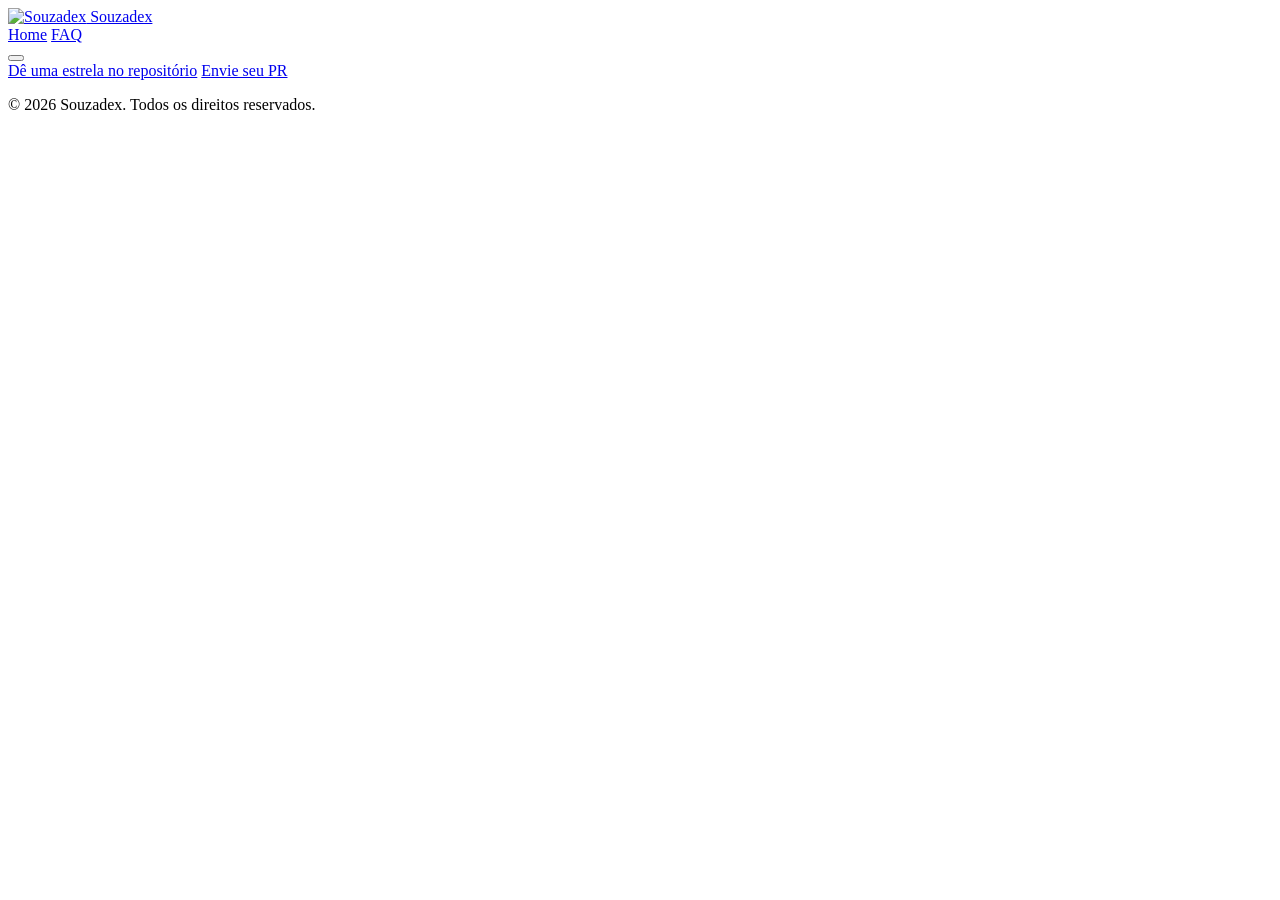
==== index.html @ e67b4b1d "Refactor code structure for improved readability and maintainability" ====
<!DOCTYPE html>
<html lang="pt-BR">

<head>
  <meta charset="utf-8">
  <meta name="viewport" content="width=device-width, initial-scale=1">
  <title>Souzadex</title>
  <meta name="description" content="Galeria de fotos de IA do @souzaa.dev">
  <meta property="og:type" content="website">
  <meta property="og:title" content="Souzadex">
  <meta property="og:description" content="Galeria de fotos de IA do @souzaa.dev">
  <meta property="og:url" content="https://souzadex.vercel.app/">
  <meta property="og:image" content="https://souzadex.vercel.app/assets/preview.png">
  <meta property="og:image:width" content="968">
  <meta property="og:image:height" content="443">
  <meta name="twitter:card" content="summary_large_image">
  <meta name="twitter:title" content="Souzadex">
  <meta name="twitter:description" content="Galeria de fotos de IA do @souzaa.dev">
  <meta name="twitter:image" content="https://souzadex.vercel.app/assets/preview.png">
  <link rel="icon" href="assets/icon.ico" type="image/x-icon">
  <link rel="stylesheet" href="styles/style.css">
</head>

<body>
  <header class="header">
    <div class="container header-inner">
      <a class="brand" href="./">
        <img class="brand-mark" src="assets/logo.png" alt="Souzadex" width="42" height="42">
        Souzadex
      </a>
      <nav class="header-nav">
        <a href="index.html">Home</a>
        <a href="faq.html">FAQ</a>
      </nav>
      <button class="menu-toggle" type="button" aria-label="Abrir menu" aria-expanded="false">
        <span></span>
        <span></span>
        <span></span>
      </button>
      <nav class="header-links">
        <a href="https://github.com/matheusaudibert/souzadex" target="_blank" rel="noopener">Dê uma estrela
          no repositório</a>
        <a href="https://github.com/matheusaudibert/souzadex/blob/main/CONTRIBUTING.md#enviando-um-souza"
          target="_blank" rel="noopener">Envie seu PR</a>
      </nav>
    </div>
  </header>

  <main class="container">
    <div class="grid" id="grid"></div>
  </main>

  <footer class="footer">
    <div class="container">
      <p>© 2026 Souzadex. Todos os direitos reservados.</p>
    </div>
  </footer>

  <script src="souzas.js"></script>
  <script src="scripts/script.js"></script>
  <script src="scripts/menu.js"></script>
</body>

</html>
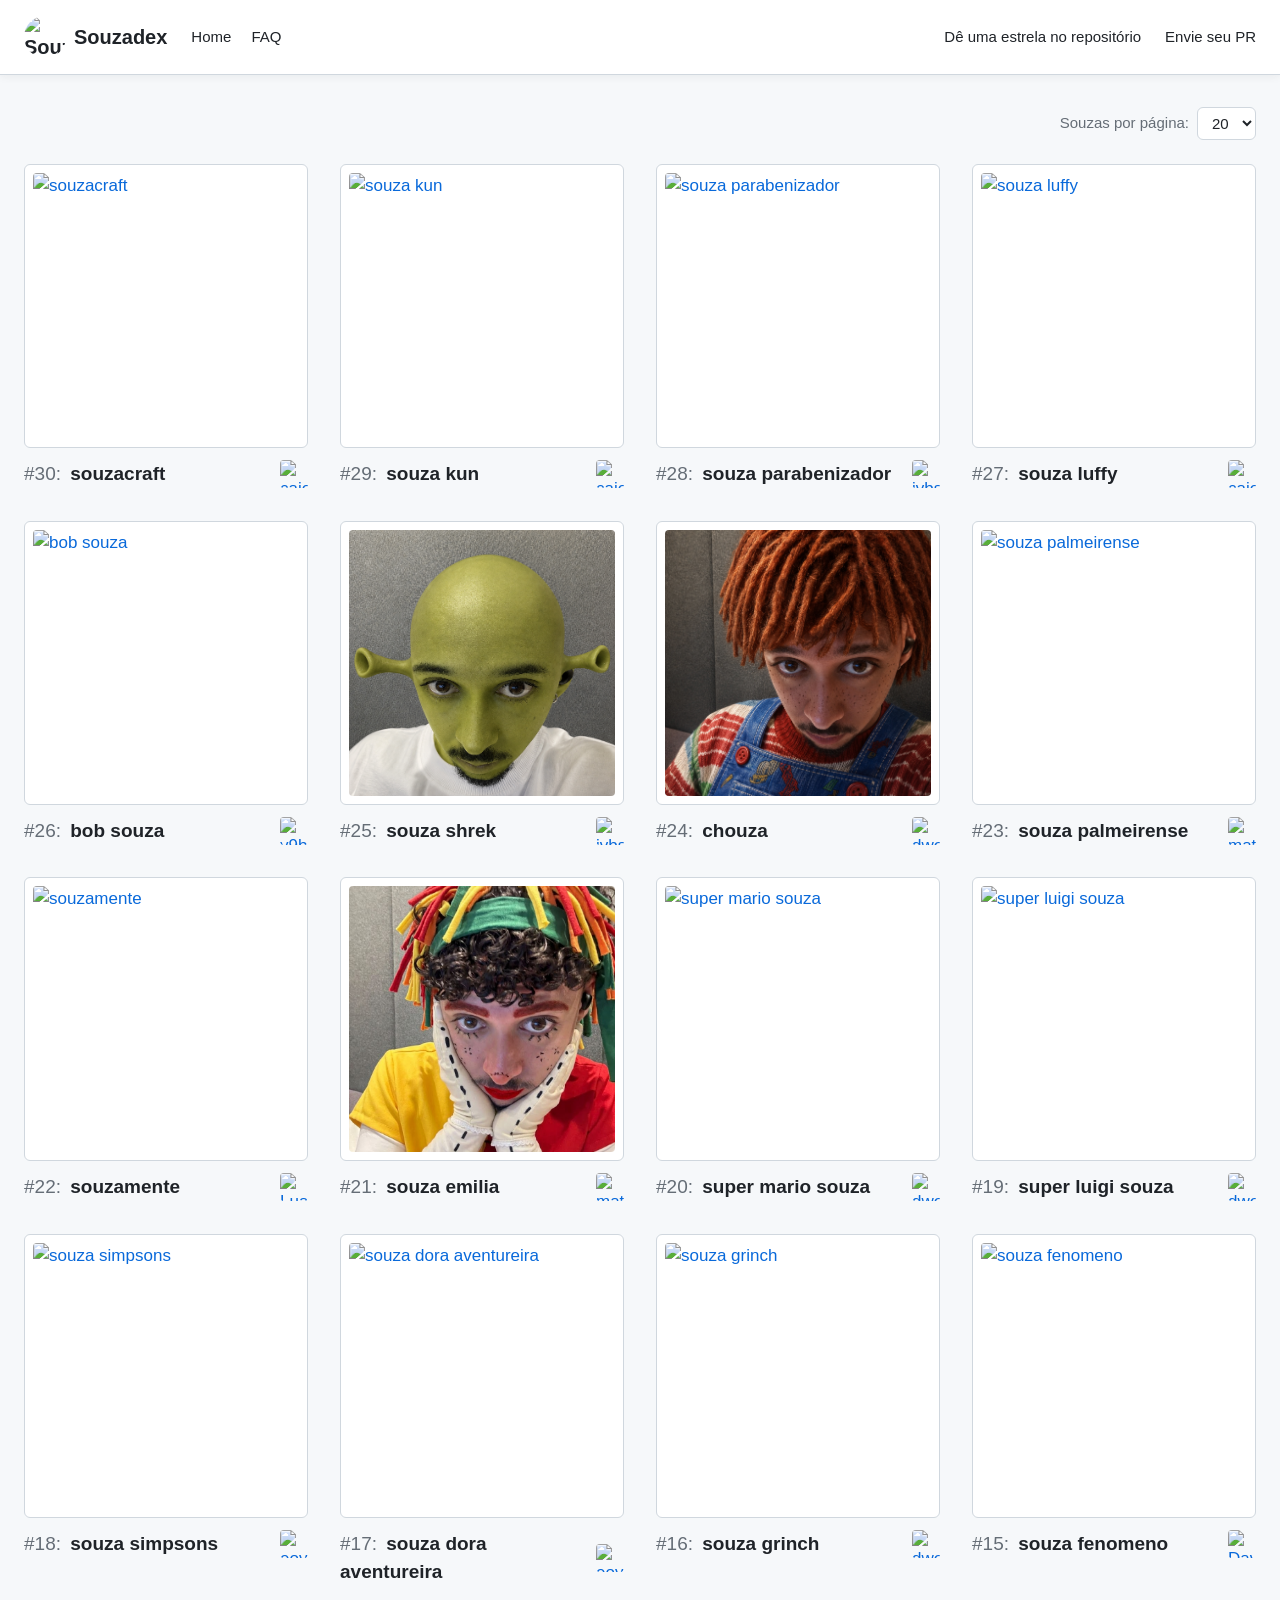
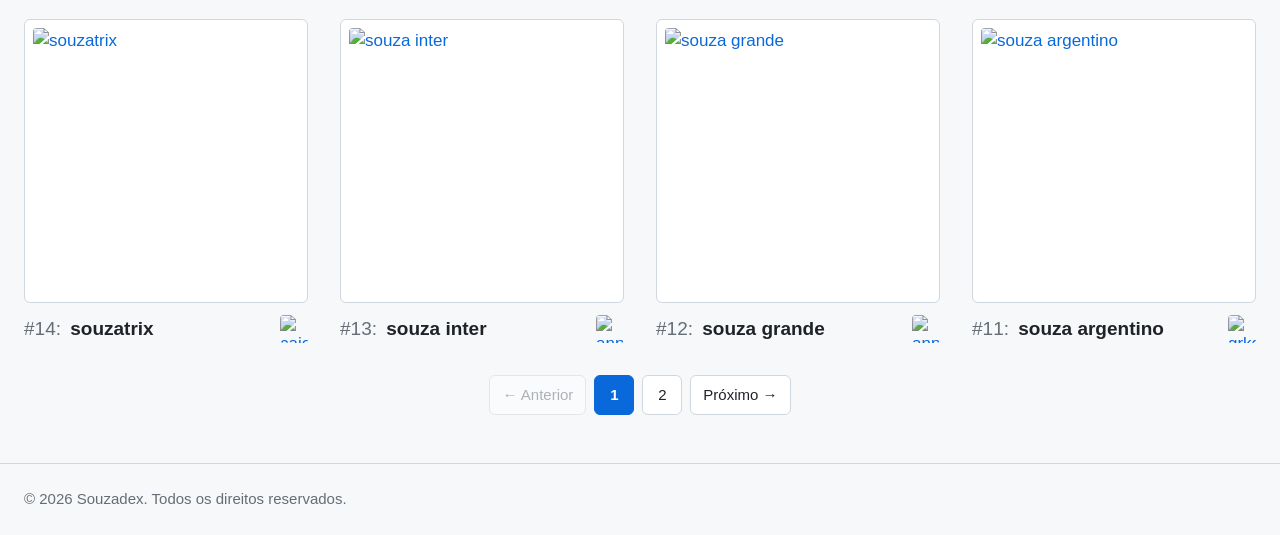
==== commit 29daeb21: "feat: adiciona paginação e controle de tamanho de página na galeria" ====
--- a/index.html
+++ b/index.html
@@ -47,7 +47,14 @@
   </header>
 
   <main class="container">
+    <div class="toolbar">
+      <label class="page-size-control">
+        <span>Souzas por página:</span>
+        <select id="page-size" aria-label="Souzas por página"></select>
+      </label>
+    </div>
     <div class="grid" id="grid"></div>
+    <nav class="pagination" id="pagination" aria-label="Paginação"></nav>
   </main>
 
   <footer class="footer">
--- a/styles/style.css
+++ b/styles/style.css
@@ -0,0 +1,489 @@
+@font-face {
+  font-family: "Alliance No.1";
+  src: url("../assets/fonts/AllianceNo1-Regular.woff2") format("woff2");
+  font-weight: 400;
+  font-style: normal;
+  font-display: swap;
+}
+
+@font-face {
+  font-family: "Alliance No.1";
+  src: url("../assets/fonts/AllianceNo1-Medium.woff2") format("woff2");
+  font-weight: 500;
+  font-style: normal;
+  font-display: swap;
+}
+
+@font-face {
+  font-family: "Alliance No.1";
+  src: url("../assets/fonts/AllianceNo1-SemiBold.woff2") format("woff2");
+  font-weight: 600;
+  font-style: normal;
+  font-display: swap;
+}
+
+@font-face {
+  font-family: "Alliance No.1";
+  src: url("../assets/fonts/AllianceNo1-Bold.woff2") format("woff2");
+  font-weight: 700;
+  font-style: normal;
+  font-display: swap;
+}
+
+:root {
+  --bg: #f6f8fa;
+  --card-bg: #ffffff;
+  --border: #d0d7de;
+  --text: #1f2328;
+  --text-muted: #656d76;
+  --link: #0969da;
+  --radius: 6px;
+}
+
+* {
+  box-sizing: border-box;
+  margin: 0;
+  padding: 0;
+}
+
+html {
+  overflow-y: scroll;
+}
+
+body {
+  font-family: "Alliance No.1", -apple-system, BlinkMacSystemFont, "Segoe UI", "Noto Sans", Helvetica, Arial, sans-serif;
+  background: var(--bg);
+  color: var(--text);
+  font-size: 17px;
+  line-height: 1.5;
+}
+
+a {
+  color: var(--link);
+  text-decoration: none;
+}
+
+a:hover {
+  text-decoration: underline;
+}
+
+.container {
+  max-width: 1600px;
+  margin: 0 auto;
+  padding: 0 24px;
+}
+
+@media (max-width: 640px) {
+  .container {
+    padding: 0 8px;
+  }
+}
+
+/* Header */
+.header {
+  position: sticky;
+  top: 0;
+  z-index: 10;
+  background: var(--card-bg);
+  border-bottom: 1px solid var(--border);
+  box-shadow: 0 2px 8px rgba(31, 35, 40, 0.06);
+  margin-bottom: 32px;
+}
+
+.header-inner {
+  display: flex;
+  align-items: center;
+  gap: 16px;
+  padding-top: 16px;
+  padding-bottom: 16px;
+}
+
+.brand {
+  display: flex;
+  align-items: center;
+  gap: 8px;
+  font-size: 20px;
+  font-weight: 600;
+  color: var(--text);
+}
+
+.brand:hover {
+  text-decoration: none;
+}
+
+.brand-mark {
+  display: block;
+  width: 42px;
+  height: 42px;
+  border-radius: 50%;
+  object-fit: cover;
+}
+
+.header-nav {
+  display: flex;
+  align-items: center;
+  gap: 20px;
+  margin-left: 8px;
+  font-size: 15px;
+}
+
+.header-nav a {
+  color: var(--text);
+}
+
+.header-links {
+  display: flex;
+  align-items: center;
+  gap: 24px;
+  margin-left: auto;
+  font-size: 15px;
+}
+
+.header-links a {
+  color: var(--text);
+}
+
+.menu-toggle {
+  display: none;
+  flex-direction: column;
+  justify-content: center;
+  gap: 5px;
+  width: 40px;
+  height: 40px;
+  margin-left: auto;
+  padding: 10px 9px;
+  background: none;
+  border: 1px solid var(--border);
+  border-radius: var(--radius);
+  cursor: pointer;
+}
+
+.menu-toggle span {
+  display: block;
+  width: 100%;
+  height: 2px;
+  background: var(--text);
+  border-radius: 1px;
+  transition: transform 0.2s ease, opacity 0.2s ease;
+}
+
+@media (max-width: 768px) {
+  .menu-toggle {
+    display: flex;
+  }
+
+  .menu-open .menu-toggle span:nth-child(1) {
+    transform: translateY(7px) rotate(45deg);
+  }
+
+  .menu-open .menu-toggle span:nth-child(2) {
+    opacity: 0;
+  }
+
+  .menu-open .menu-toggle span:nth-child(3) {
+    transform: translateY(-7px) rotate(-45deg);
+  }
+
+  .header-links {
+    display: none;
+    position: absolute;
+    top: 100%;
+    left: 0;
+    right: 0;
+    flex-direction: column;
+    align-items: stretch;
+    gap: 0;
+    margin: 0;
+    padding: 4px 24px;
+    background: var(--card-bg);
+    border-bottom: 1px solid var(--border);
+    box-shadow: 0 8px 16px rgba(31, 35, 40, 0.1);
+  }
+
+  .menu-open .header-links {
+    display: flex;
+  }
+
+  .header-links a {
+    padding: 12px 0;
+  }
+
+  .header-links a + a {
+    border-top: 1px solid var(--border);
+  }
+}
+
+/* Grid */
+.grid {
+  display: grid;
+  grid-template-columns: repeat(4, 1fr);
+  gap: 32px;
+  padding-bottom: 32px;
+}
+
+@media (max-width: 1024px) {
+  .grid {
+    grid-template-columns: repeat(3, 1fr);
+  }
+}
+
+@media (max-width: 768px) {
+  .grid {
+    grid-template-columns: repeat(2, 1fr);
+  }
+}
+
+@media (max-width: 480px) {
+  .grid {
+    grid-template-columns: 1fr;
+  }
+}
+
+/* Toolbar */
+.toolbar {
+  display: flex;
+  justify-content: flex-end;
+  margin-bottom: 24px;
+}
+
+.page-size-control {
+  display: inline-flex;
+  align-items: center;
+  gap: 8px;
+  font-size: 15px;
+  color: var(--text-muted);
+}
+
+.page-size-control select {
+  font-family: inherit;
+  font-size: 15px;
+  color: var(--text);
+  background: var(--card-bg);
+  border: 1px solid var(--border);
+  border-radius: var(--radius);
+  padding: 6px 10px;
+  cursor: pointer;
+}
+
+.page-size-control select:hover {
+  border-color: var(--text-muted);
+}
+
+/* Pagination */
+.pagination {
+  display: flex;
+  flex-wrap: wrap;
+  align-items: center;
+  justify-content: center;
+  gap: 8px;
+  padding-bottom: 48px;
+}
+
+.pagination:empty {
+  display: none;
+}
+
+.page-link,
+.page-current,
+.page-disabled,
+.page-ellipsis {
+  display: inline-flex;
+  align-items: center;
+  justify-content: center;
+  min-width: 40px;
+  height: 40px;
+  padding: 0 12px;
+  border-radius: var(--radius);
+  font-size: 15px;
+}
+
+.page-link {
+  color: var(--text);
+  background: var(--card-bg);
+  border: 1px solid var(--border);
+  transition: box-shadow 0.15s ease, border-color 0.15s ease;
+}
+
+.page-link:hover {
+  text-decoration: none;
+  border-color: var(--text-muted);
+  box-shadow: 0 2px 8px rgba(31, 35, 40, 0.08);
+}
+
+.page-current {
+  color: #fff;
+  background: var(--link);
+  border: 1px solid var(--link);
+  font-weight: 600;
+}
+
+.page-disabled {
+  color: var(--text-muted);
+  background: var(--card-bg);
+  border: 1px solid var(--border);
+  opacity: 0.5;
+}
+
+.page-ellipsis {
+  color: var(--text-muted);
+}
+
+/* Card */
+.card-image {
+  display: block;
+  padding: 8px;
+  margin-bottom: 12px;
+  background: var(--card-bg);
+  border: 1px solid var(--border);
+  border-radius: var(--radius);
+  transition: box-shadow 0.15s ease, transform 0.15s ease;
+}
+
+.card-image:hover {
+  box-shadow: 0 3px 12px rgba(31, 35, 40, 0.15);
+  transform: translateY(-2px);
+}
+
+.card-image img {
+  display: block;
+  width: 100%;
+  aspect-ratio: 1;
+  object-fit: cover;
+  border-radius: calc(var(--radius) - 2px);
+}
+
+.card-info {
+  display: flex;
+  align-items: center;
+  justify-content: space-between;
+  gap: 8px;
+}
+
+.card-title {
+  font-size: 19px;
+  font-weight: 600;
+}
+
+.card-title a {
+  color: var(--text);
+}
+
+.card-number {
+  color: var(--text-muted);
+  font-weight: 400;
+  padding-right: 4px;
+}
+
+.card-authors {
+  display: flex;
+  flex-wrap: nowrap;
+  gap: 4px;
+}
+
+.card-authors img {
+  display: block;
+  border-radius: 4px;
+}
+
+/* Detail page */
+.back-link {
+  font-size: 15px;
+  margin-left: auto;
+  color: var(--text-muted);
+}
+
+.detail-container {
+  display: flex;
+  justify-content: center;
+  padding-bottom: 48px;
+}
+
+.card-detail {
+  width: 100%;
+  max-width: 640px;
+}
+
+.card-detail .card-image:hover {
+  transform: none;
+}
+
+.card-detail .card-title {
+  font-size: 26px;
+}
+
+/* FAQ */
+.faq {
+  max-width: 760px;
+  padding-bottom: 64px;
+}
+
+.faq-title {
+  font-size: 44px;
+  font-weight: 700;
+  margin-bottom: 8px;
+}
+
+.faq-subtitle {
+  font-size: 18px;
+  color: var(--text-muted);
+  margin-bottom: 48px;
+}
+
+.faq-item {
+  margin-bottom: 40px;
+}
+
+.faq-item h2 {
+  font-size: 22px;
+  font-weight: 600;
+  margin-bottom: 8px;
+}
+
+.faq-item hr {
+  border: 0;
+  border-top: 1px solid var(--border);
+  margin-bottom: 16px;
+}
+
+.faq-item p {
+  margin-bottom: 12px;
+}
+
+.faq-item ul {
+  padding-left: 24px;
+}
+
+.faq-item li {
+  margin-bottom: 6px;
+}
+
+/* Empty state */
+.empty {
+  padding: 48px 0;
+  text-align: center;
+  color: var(--text-muted);
+}
+
+/* Footer */
+.footer {
+  color: var(--text-muted);
+  font-size: 15px;
+}
+
+.footer .container {
+  border-top: 1px solid var(--border);
+  padding-top: 24px;
+  padding-bottom: 24px;
+}
+
+@media (max-width: 768px) {
+  .footer {
+    text-align: center;
+  }
+}
+
+@media (max-width: 640px) {
+  .header-links {
+    padding: 4px 8px;
+  }
+}
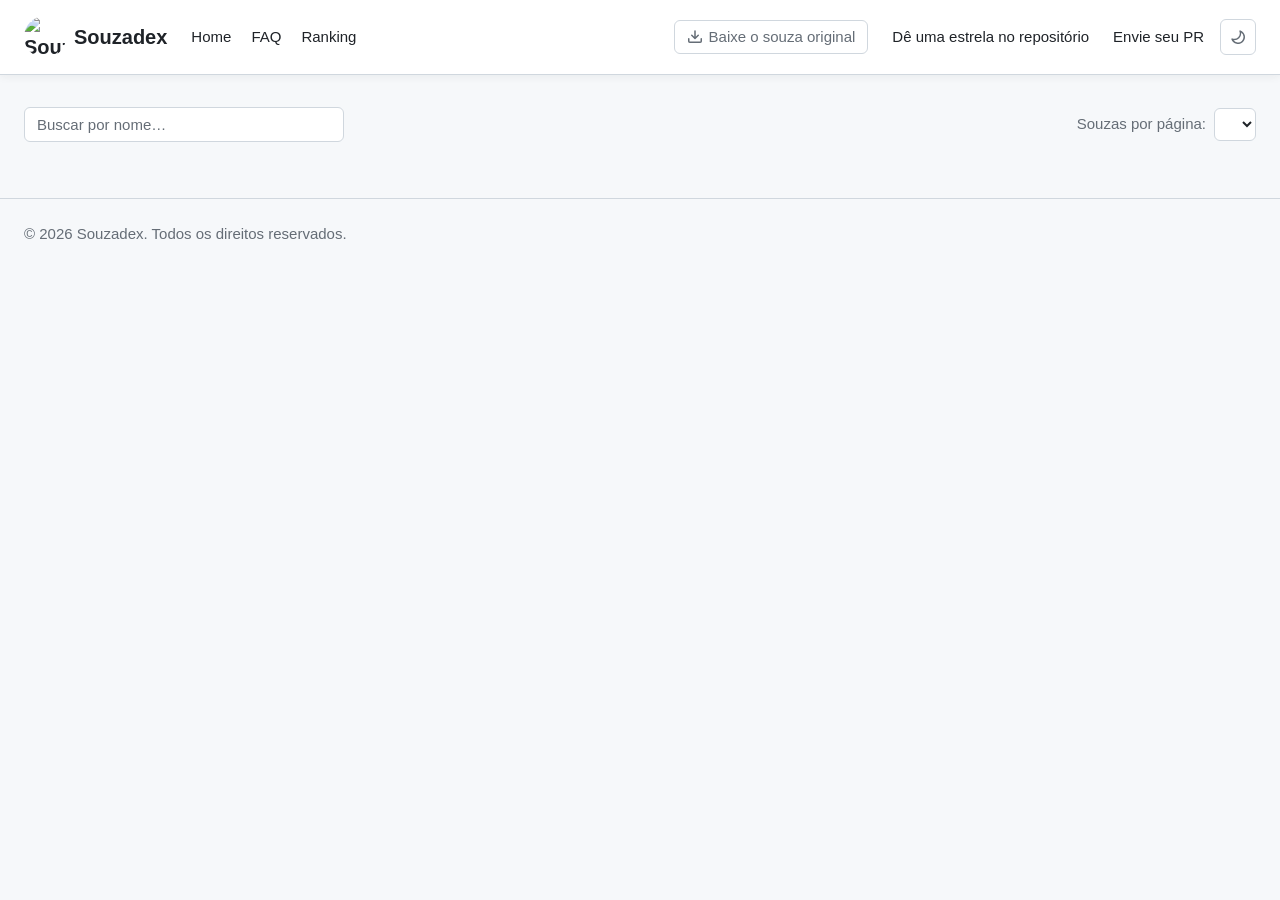
==== commit a16e462c: "Merge pull request #50 from matheusaudibert/feature/dark-mode feat: implement dark mode toggle funct" ====
--- a/index.html
+++ b/index.html
@@ -19,6 +19,7 @@
   <meta name="twitter:image" content="https://souzadex.vercel.app/assets/preview.png">
   <link rel="icon" href="assets/icon.ico" type="image/x-icon">
   <link rel="stylesheet" href="styles/style.css">
+  <script src="scripts/theme.js"></script>
 </head>
 
 <body>
@@ -29,8 +30,9 @@
         Souzadex
       </a>
       <nav class="header-nav">
-        <a href="index.html">Home</a>
+        <a href="./">Home</a>
         <a href="faq.html">FAQ</a>
+        <a href="ranking.html">Ranking</a>
       </nav>
       <button class="menu-toggle" type="button" aria-label="Abrir menu" aria-expanded="false">
         <span></span>
@@ -38,16 +40,35 @@
         <span></span>
       </button>
       <nav class="header-links">
+        <a class="download-original" href="https://raw.githubusercontent.com/matheusaudibert/souzadex/main/assets/images/original.jpeg">
+          <svg width="16" height="16" viewBox="0 0 16 16" fill="currentColor" aria-hidden="true">
+            <path d="M2.75 14A1.75 1.75 0 0 1 1 12.25v-2.5a.75.75 0 0 1 1.5 0v2.5c0 .138.112.25.25.25h10.5a.25.25 0 0 0 .25-.25v-2.5a.75.75 0 0 1 1.5 0v2.5A1.75 1.75 0 0 1 13.25 14Z"/>
+            <path d="M7.25 7.689V2a.75.75 0 0 1 1.5 0v5.689l1.97-1.969a.749.749 0 1 1 1.06 1.06l-3.25 3.25a.749.749 0 0 1-1.06 0L4.22 6.78a.749.749 0 1 1 1.06-1.06l1.97 1.969Z"/>
+          </svg>
+          Baixe o souza original
+        </a>
         <a href="https://github.com/matheusaudibert/souzadex" target="_blank" rel="noopener">Dê uma estrela
           no repositório</a>
         <a href="https://github.com/matheusaudibert/souzadex/blob/main/CONTRIBUTING.md#enviando-um-souza"
           target="_blank" rel="noopener">Envie seu PR</a>
       </nav>
+      <button class="theme-toggle" type="button" aria-label="Alternar tema">
+        <svg class="icon-moon" width="16" height="16" viewBox="0 0 16 16" fill="currentColor" aria-hidden="true">
+          <path d="M9.598 1.591a.749.749 0 0 1 .785-.175 7.001 7.001 0 1 1-8.967 8.967.75.75 0 0 1 .961-.96 5.5 5.5 0 0 0 7.046-7.046.75.75 0 0 1 .175-.786Zm1.616 1.945a7 7 0 0 1-7.678 7.678 5.499 5.499 0 1 0 7.678-7.678Z"/>
+        </svg>
+        <svg class="icon-sun" width="16" height="16" viewBox="0 0 16 16" fill="currentColor" aria-hidden="true">
+          <path d="M8 12a4 4 0 1 1 0-8 4 4 0 0 1 0 8Zm0-1.5a2.5 2.5 0 1 0 0-5 2.5 2.5 0 0 0 0 5Zm5.657-8.157a.75.75 0 0 1 0 1.061l-1.061 1.06a.749.749 0 0 1-1.275-.326.749.749 0 0 1 .215-.734l1.06-1.06a.75.75 0 0 1 1.06 0Zm-9.193 9.193a.75.75 0 0 1 0 1.06l-1.06 1.061a.75.75 0 1 1-1.061-1.06l1.06-1.061a.75.75 0 0 1 1.061 0ZM8 0a.75.75 0 0 1 .75.75v1.5a.75.75 0 0 1-1.5 0V.75A.75.75 0 0 1 8 0ZM3 8a.75.75 0 0 1-.75.75H.75a.75.75 0 0 1 0-1.5h1.5A.75.75 0 0 1 3 8Zm13 0a.75.75 0 0 1-.75.75h-1.5a.75.75 0 0 1 0-1.5h1.5A.75.75 0 0 1 16 8Zm-8 5a.75.75 0 0 1 .75.75v1.5a.75.75 0 0 1-1.5 0v-1.5A.75.75 0 0 1 8 13Zm3.536-1.464a.75.75 0 0 1 1.06 0l1.061 1.06a.75.75 0 0 1-1.06 1.061l-1.061-1.06a.75.75 0 0 1 0-1.061ZM2.343 2.343a.75.75 0 0 1 1.061 0l1.06 1.061a.751.751 0 0 1-.326 1.275.751.751 0 0 1-.734-.215l-1.06-1.06a.75.75 0 0 1 0-1.06Z"/>
+        </svg>
+      </button>
     </div>
   </header>
 
   <main class="container">
     <div class="toolbar">
+      <div class="search-control">
+        <input id="search" type="search" placeholder="Buscar por nome…"
+          aria-label="Buscar Souza por nome" autocomplete="off" spellcheck="false">
+      </div>
       <label class="page-size-control">
         <span>Souzas por página:</span>
         <select id="page-size" aria-label="Souzas por página"></select>
@@ -63,9 +84,8 @@
     </div>
   </footer>
 
-  <script src="souzas.js"></script>
   <script src="scripts/script.js"></script>
   <script src="scripts/menu.js"></script>
 </body>
 
-</html>+</html>
--- a/styles/style.css
+++ b/styles/style.css
@@ -37,7 +37,28 @@
   --text: #1f2328;
   --text-muted: #656d76;
   --link: #0969da;
+  --focus-ring: rgba(9, 105, 218, 0.15);
   --radius: 6px;
+  color-scheme: light;
+}
+
+:root[data-theme="dark"] {
+  --bg: #0d1117;
+  --card-bg: #161b22;
+  --border: #30363d;
+  --text: #e6edf3;
+  --text-muted: #8b949e;
+  --link: #4493f8;
+  --focus-ring: rgba(68, 147, 248, 0.25);
+  color-scheme: dark;
+}
+
+:root[data-theme="dark"] .header {
+  box-shadow: 0 2px 8px rgba(0, 0, 0, 0.4);
+}
+
+:root[data-theme="dark"] .card-image:hover {
+  box-shadow: 0 3px 12px rgba(0, 0, 0, 0.5);
 }
 
 * {
@@ -141,6 +162,27 @@
 
 .header-links a {
   color: var(--text);
+}
+
+.download-original {
+  display: inline-flex;
+  align-items: center;
+  gap: 6px;
+  padding: 5px 12px;
+  color: var(--text-muted);
+  border: 1px solid var(--border);
+  border-radius: var(--radius);
+  transition: color 0.15s ease, border-color 0.15s ease;
+}
+
+.header-links a.download-original {
+  color: var(--text-muted);
+}
+
+.download-original:hover {
+  color: var(--link);
+  border-color: var(--link);
+  text-decoration: none;
 }
 
 .menu-toggle {
@@ -156,6 +198,38 @@
   border: 1px solid var(--border);
   border-radius: var(--radius);
   cursor: pointer;
+}
+
+.theme-toggle {
+  display: inline-flex;
+  align-items: center;
+  justify-content: center;
+  flex-shrink: 0;
+  width: 36px;
+  height: 36px;
+  color: var(--text-muted);
+  background: none;
+  border: 1px solid var(--border);
+  border-radius: var(--radius);
+  cursor: pointer;
+  transition: color 0.15s ease, border-color 0.15s ease;
+}
+
+.theme-toggle:hover {
+  color: var(--link);
+  border-color: var(--link);
+}
+
+.theme-toggle .icon-sun {
+  display: none;
+}
+
+:root[data-theme="dark"] .theme-toggle .icon-sun {
+  display: block;
+}
+
+:root[data-theme="dark"] .theme-toggle .icon-moon {
+  display: none;
 }
 
 .menu-toggle span {
@@ -211,6 +285,12 @@
   .header-links a + a {
     border-top: 1px solid var(--border);
   }
+
+  .header-links a.download-original {
+    color: var(--text);
+    border: 0;
+    border-radius: 0;
+  }
 }
 
 /* Grid */
@@ -237,13 +317,52 @@
   .grid {
     grid-template-columns: 1fr;
   }
+
+  .search-control {
+    flex-basis: 100%;
+    max-width: none;
+  }
 }
 
 /* Toolbar */
 .toolbar {
   display: flex;
-  justify-content: flex-end;
+  flex-wrap: wrap;
+  align-items: center;
+  justify-content: space-between;
+  gap: 16px;
   margin-bottom: 24px;
+}
+
+.search-control {
+  flex: 1 1 240px;
+  max-width: 320px;
+}
+
+.search-control input[type="search"] {
+  width: 100%;
+  font-family: inherit;
+  font-size: 15px;
+  color: var(--text);
+  background: var(--card-bg);
+  border: 1px solid var(--border);
+  border-radius: var(--radius);
+  padding: 8px 12px;
+  transition: border-color 0.15s ease, box-shadow 0.15s ease;
+}
+
+.search-control input[type="search"]::placeholder {
+  color: var(--text-muted);
+}
+
+.search-control input[type="search"]:hover {
+  border-color: var(--text-muted);
+}
+
+.search-control input[type="search"]:focus {
+  outline: none;
+  border-color: var(--link);
+  box-shadow: 0 0 0 3px var(--focus-ring);
 }
 
 .page-size-control {
@@ -385,6 +504,30 @@
   border-radius: 4px;
 }
 
+.card-actions {
+  display: flex;
+  align-items: center;
+  gap: 8px;
+}
+
+.card-download {
+  display: flex;
+  align-items: center;
+  justify-content: center;
+  width: 36px;
+  height: 36px;
+  color: var(--text-muted);
+  background: var(--card-bg);
+  border: 1px solid var(--border);
+  border-radius: var(--radius);
+  transition: color 0.15s ease, border-color 0.15s ease;
+}
+
+.card-download:hover {
+  color: var(--link);
+  border-color: var(--link);
+}
+
 /* Detail page */
 .back-link {
   font-size: 15px;
@@ -457,6 +600,77 @@
   margin-bottom: 6px;
 }
 
+/* Ranking */
+.ranking {
+  max-width: 760px;
+  padding-bottom: 64px;
+}
+
+.ranking-title {
+  font-size: 44px;
+  font-weight: 700;
+  margin-bottom: 8px;
+}
+
+.ranking-subtitle {
+  font-size: 18px;
+  color: var(--text-muted);
+  margin-bottom: 48px;
+}
+
+.ranking-list {
+  display: flex;
+  flex-direction: column;
+  gap: 8px;
+}
+
+.ranking-item {
+  display: flex;
+  align-items: center;
+  gap: 16px;
+  padding: 16px 20px;
+  background: var(--card-bg);
+  border: 1px solid var(--border);
+  border-radius: var(--radius);
+}
+
+.ranking-position {
+  font-size: 17px;
+  font-weight: 700;
+  color: var(--text-muted);
+  min-width: 24px;
+  text-align: right;
+}
+
+.ranking-item--gold .ranking-position   { color: #bf8700; }
+.ranking-item--silver .ranking-position { color: #57606a; }
+.ranking-item--bronze .ranking-position { color: #953800; }
+
+:root[data-theme="dark"] .ranking-item--gold .ranking-position   { color: #d29922; }
+:root[data-theme="dark"] .ranking-item--silver .ranking-position { color: #b1bac4; }
+:root[data-theme="dark"] .ranking-item--bronze .ranking-position { color: #db6d28; }
+
+.ranking-avatar {
+  width: 48px;
+  height: 48px;
+  border-radius: 50%;
+  object-fit: cover;
+  flex-shrink: 0;
+}
+
+.ranking-name {
+  flex: 1;
+  font-size: 17px;
+  font-weight: 600;
+  color: var(--text);
+}
+
+.ranking-count {
+  font-size: 15px;
+  color: var(--text-muted);
+  white-space: nowrap;
+}
+
 /* Empty state */
 .empty {
   padding: 48px 0;
